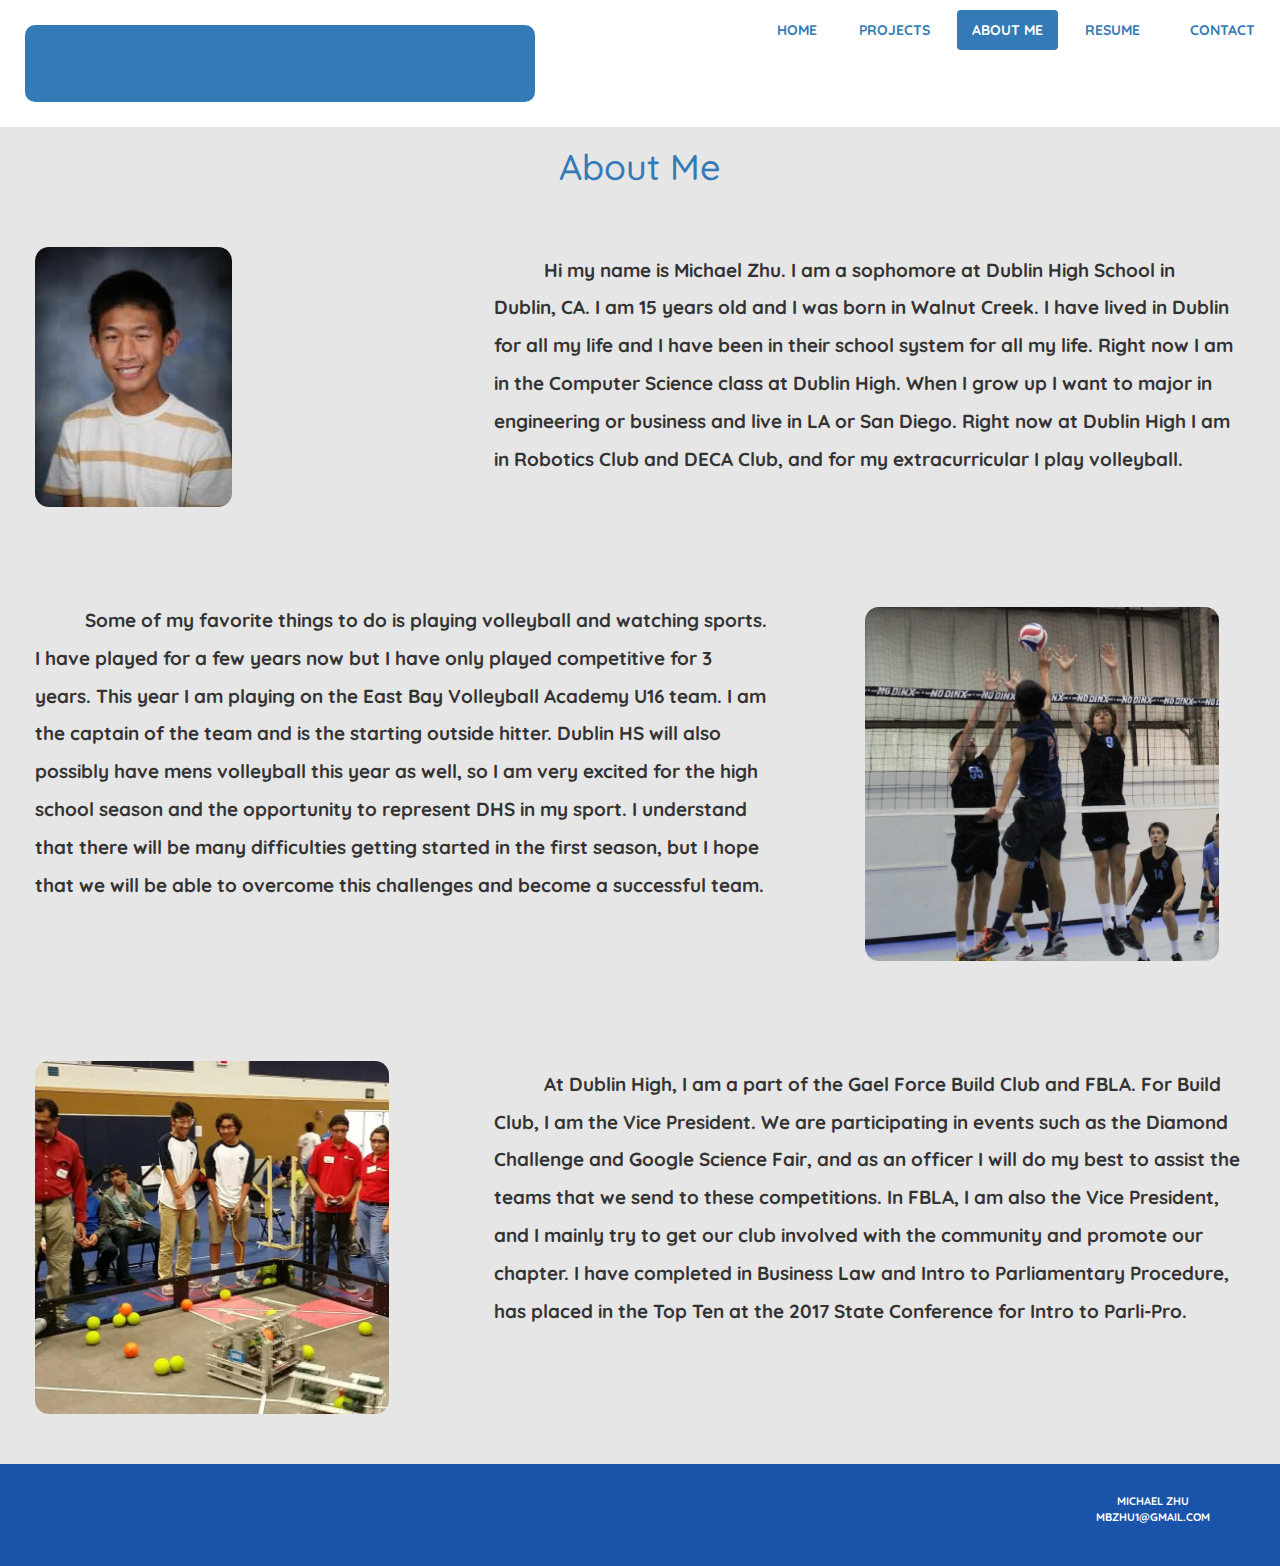
==== Zhu.AboutMe.html @ ac74a1dd "portfolio switch" ====
<!DOCTYPE html>
<html>
	<head>
		<link rel="stylesheet" href="bootstrap-3.3.5-dist/css/bootstrap.css">
		<link rel='stylesheet' href='Zhu.Style.css'/>
		<link href='https://fonts.googleapis.com/css?family=Quicksand' rel='stylesheet' type='text/css'>
		<title>Michael Zhu's Website</title>
	</head>
	<body>
		<div class="header">
       <h1><a href="index.html">Michael Zhu</a></h1>
			<ul class="nav nav-pills">
				<li><a href="Zhu.Contact.html">Contact</a></li>
				<li><a href="Zhu.Resume.html">Resume </a></li>
				<li class="active"><a href="Zhu.AboutMe.html">About me </a></li>
				<li><a href="Zhu.Projects.html">Projects</a></li>
				<li><a href="index.html">Home</a></li>
			</ul>
		</div>
		<div class="titleheader">
			<h1>
				About Me
			</h1>
		</div>
		<div class="row">
			<div class="AboutMePicTop">
				<img src="AboutMePicture.jpg"/>
			</div>
			<div class="AboutMeTop">
				<p>
					Hi my name is Michael Zhu. 
					I am a sophomore at Dublin High School in Dublin, CA. 
					I am 15 years old and I was born in Walnut Creek. 
					I have lived in Dublin for all my life and I have been in their school system for all my life. 
					Right now I am in the Computer Science class at Dublin High. 
					When I grow up I want to major in engineering or business and live in LA or San Diego. 
					Right now at Dublin High I am in Robotics Club and DECA Club, and for my extracurricular I play volleyball.
				</p>
			</div>
		</div>
		<div class="row">
			<div class="AboutMeVolleyball">
				<p>
					Some of my favorite things to do is playing volleyball and watching sports. 
					I have played for a few years now but I have only played competitive for 3 years. 
					This year I am playing on the East Bay Volleyball Academy U16 team. 
					I am the captain of the team and is the starting outside hitter. 
					Dublin HS will also possibly have mens volleyball this year as well, so I am very
					excited for the high school season and the opportunity to represent DHS in my sport.
					I understand that there will be many difficulties getting started in the first season,
					but I hope that we will be able to overcome this challenges and become a successful team.
				</p>
			</div>
			<div class="AboutMePicVolleyball">
				<img src="AboutMePicVolleyball.jpg"/>
			</div>
		</div>
		<div class="row">
			<div class="AboutMePicRobotics">
				<img src="AboutMePicRob.jpg"/>
			</div>
			<div class="AboutMeRobotics">
				<p>
					At Dublin High, I am a part of the Gael Force Build Club and FBLA. For Build Club,
					I am the Vice President. We are participating in events such as the Diamond Challenge
					and Google Science Fair, and as an officer I will do my best to assist the teams that we send to 
					these competitions. In FBLA, I am also the Vice President, and I mainly try to get our club involved 
					with the community and promote our chapter. I have completed in Business Law and Intro to Parliamentary
					Procedure, has placed in the Top Ten at the 2017 State Conference for Intro to Parli-Pro.
				</p>
			</div>
		</div>
		<div class="footer">
			<div class="container">
				<p>Michael Zhu<br>
        		mbzhu1@gmail.com<br>
				</p>
			</div>
		</div> 
	</body>
</html>
---- Zhu.Style.css ----
html, body {
  margin: 0;
  padding: 0;
}

body {
	background-color:#E6E6E6;
	font-family: Quicksand;
    font-weight: bold;
}

@font-face {
  font-family: 'MyFont';
  src: url('Anders.ttf') format('truetype')
}
      
.jumbotron {
	width: 100%;
	height: 65em;
	background-image: url("JumbotronPic.jpg");
	background-repeat:no-repeat;
	background-size: cover /*100% 100%*/;
}

.header {
	background-color: white;
	width: 100%;
	text-transform: uppercase;
}

.nav li {
    /*background-color:black;
  	color: white;*/
  	float: right;
  	border-radius:4px;
  	margin: 10px;
  	font-family: Quicksand;
  	display: inline;
    text-align: center;
    font-weight: bold;
}
.header h1 {
  color: #fff;
  font-family: MyFont, Quicksand;
  margin: 25px;
  float: left;
  background-color:#337ab7;
  border-radius: 10px;
  font-size: 5em;
  /*transform:rotate(-5deg);*/
  font-weight: bold;
}

 h1 a:hover{
	text-decoration: none;
}

h1 a:visited{
	text-decoration: none;
	color: #fff;
}

img {
  margin: 50px;
  border-radius: 1em;
}

#memImg {
	border-radius: 0em;
}

.footer {
  background-color: #1953AA;
  color: #fff;
  padding: 30px 0;
}

#resumeImage {
	border-radius: 0;
	margin: 50px 200px 50px 200px;
}

.footer p {
  font-family: Quicksand;
  text-transform: uppercase;
  font-size: 11px;
  float: right;
}

.container {
	text-align: center;
}

.resumePic {
	float: right; 
	width: 20%; 
	margin-right: 10em;
}

.resumePic img {
	width: 100%;
}

.col-md-3  img{
	width: 100%;
	margin:20px;
	text-align: center;
	height:20em;
	z-index:-1;
}
/*
.col-md-3  img:hover{
	opacity: 0.1;
    filter: alpha(opacity=40);
}
*/
.col-md-3  h5 {
	top: 500px;
	text-align: center;
	font-size: 35px;
    font-weight: bold;
}

h5:hover {
	text-decoration: none;
}

h5:visited {
	text-decoration: none;
}

.resume {
	/*margin: 50px 200px 50px 200px;*/
}

.resume h4 {
	font-size: 25px;
}

.contactPage {
	display: inline-block; 
    text-indent: 50px;
	text-align: center;
	margin: 35px;
	padding: 10px;
	list-style-position: inside;
	width:60%;
	float:left;
}

.contactPagePic {
	width: 20%;
	float:right;
	margin-right: 10em;
}

.contactPagePic img {
	width:100%;
}

.contactPage p {
	font-size: 2em;
}

span {
	font-size:2.8em;
	float: right;
	text-align: right;
}

.AboutMePicTop {
	float: left;
	width: 15%; 
	height:auto;
}

.AboutMePicTop img {
	width: 100%; 
}


.AboutMeTop {
	float: right; 
	width: 60%;
    text-indent: 50px;
	margin: 35px;
	padding: 20px;
	font-size: 1.35em;
	line-height: 2em;
}

.AboutMePicVolleyball {
	float: right;
	width: 27%;
	margin-right: 9em;
    height: auto;
}

.AboutMePicVolleyball  img {
	width:100%;
}

.AboutMeVolleyball {
	float: left;
	width: 60%;
    text-indent: 50px;
	margin-top: 45px;
	margin-right: 10px;
	font-size: 1.35em;
	line-height: 2em;
	padding-left: 50px;
}

.AboutMePicRobotics {
	float: left; 
	width: 27%; 
	height: auto;
}

.AboutMePicRobotics img {
    width:100%;
}

.AboutMeRobotics {
	float: right;
	width: 60%;
    text-indent: 50px;
	margin: 35px;
	padding: 20px;
	font-size: 1.35em;
	line-height: 2em;
}

.col-md-5 img {
	width:100%;
}

.titleheader {
	text-align:center;
	color:#337ab7;
}

iframe {
	margin: 3.5em;
}
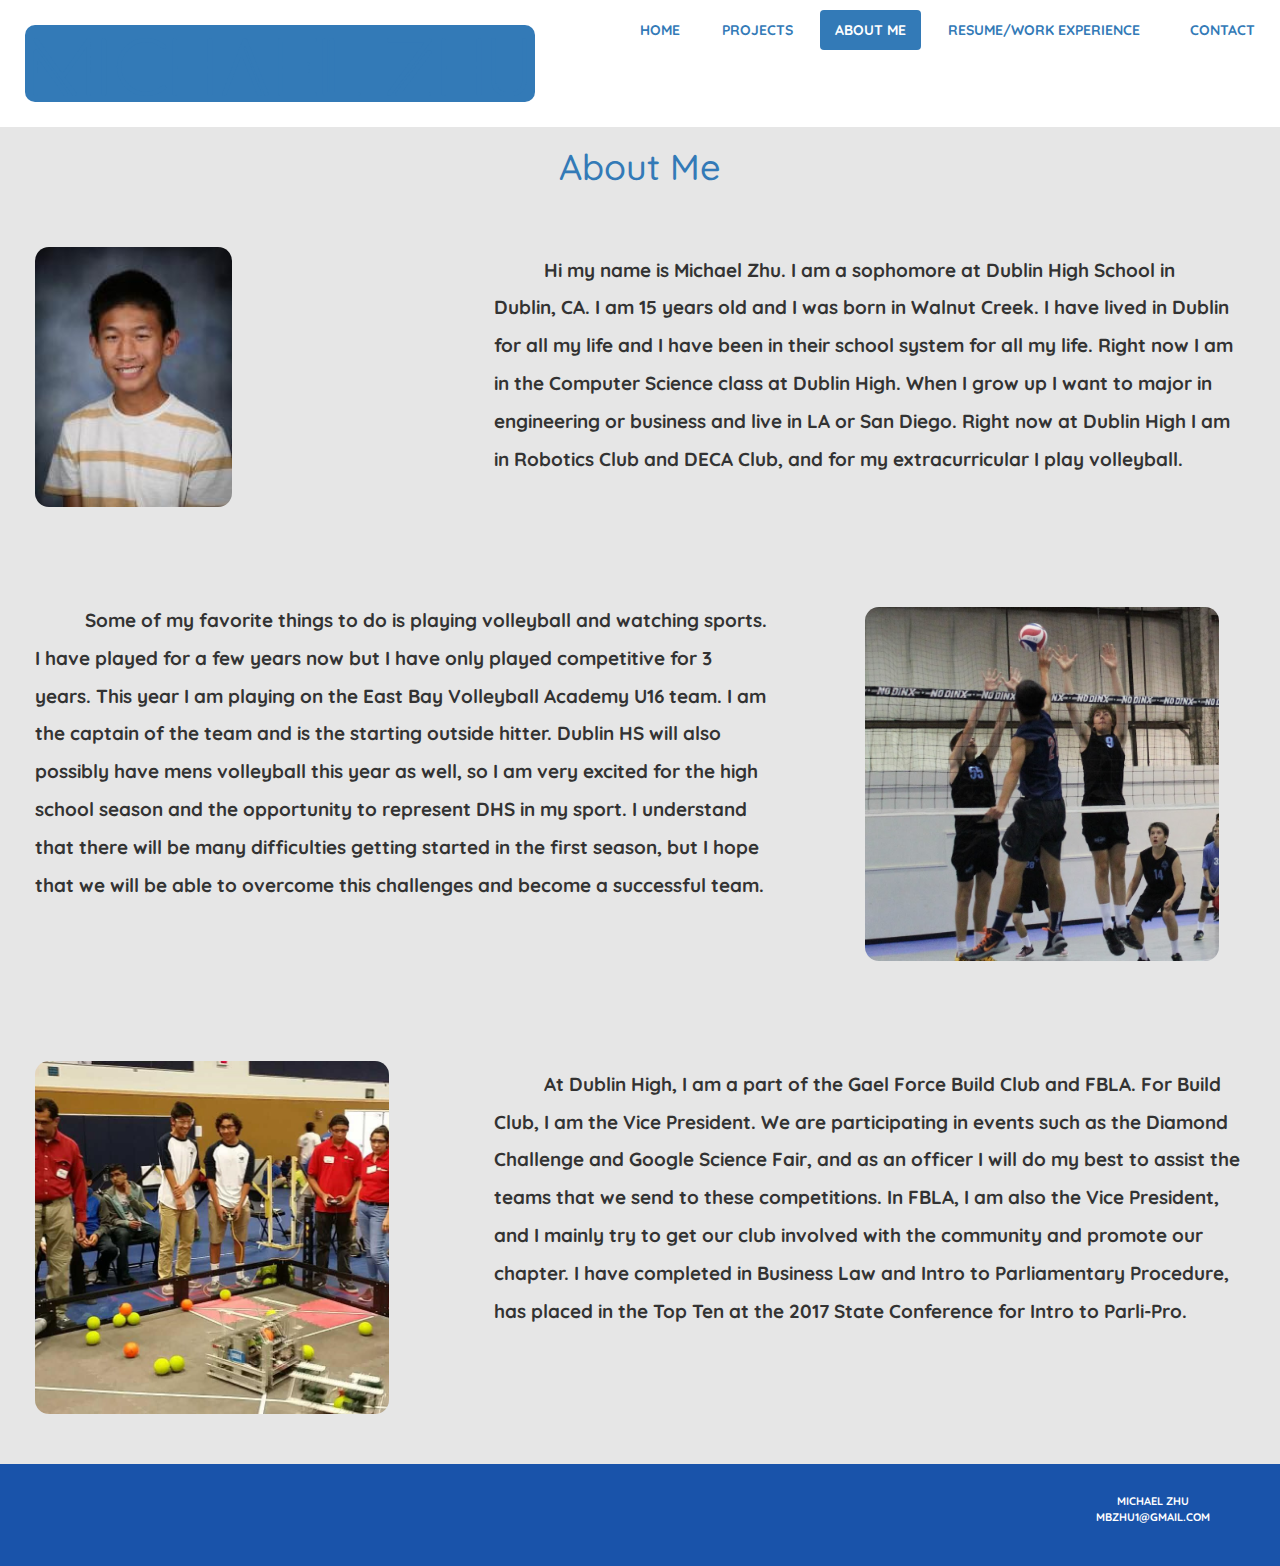
==== commit adaa4b22: "finished" ====
--- a/Zhu.AboutMe.html
+++ b/Zhu.AboutMe.html
@@ -11,7 +11,7 @@
        <h1><a href="index.html">Michael Zhu</a></h1>
 			<ul class="nav nav-pills">
 				<li><a href="Zhu.Contact.html">Contact</a></li>
-				<li><a href="Zhu.Resume.html">Resume </a></li>
+				<li><a href="Zhu.Resume.html">Resume/Work Experience </a></li>
 				<li class="active"><a href="Zhu.AboutMe.html">About me </a></li>
 				<li><a href="Zhu.Projects.html">Projects</a></li>
 				<li><a href="index.html">Home</a></li>
--- a/Zhu.Style.css
+++ b/Zhu.Style.css
@@ -240,6 +240,17 @@
 	color:#337ab7;
 }
 
+.WorkExperience {
+	float: center;
+	width: 80%;
+    text-indent: 50px;
+	margin-top: 45px;
+	margin-right: 10px;
+	font-size: 1.35em;
+	line-height: 2em;
+	padding-left: 50px;
+}
+
 iframe {
 	margin: 3.5em;
 }